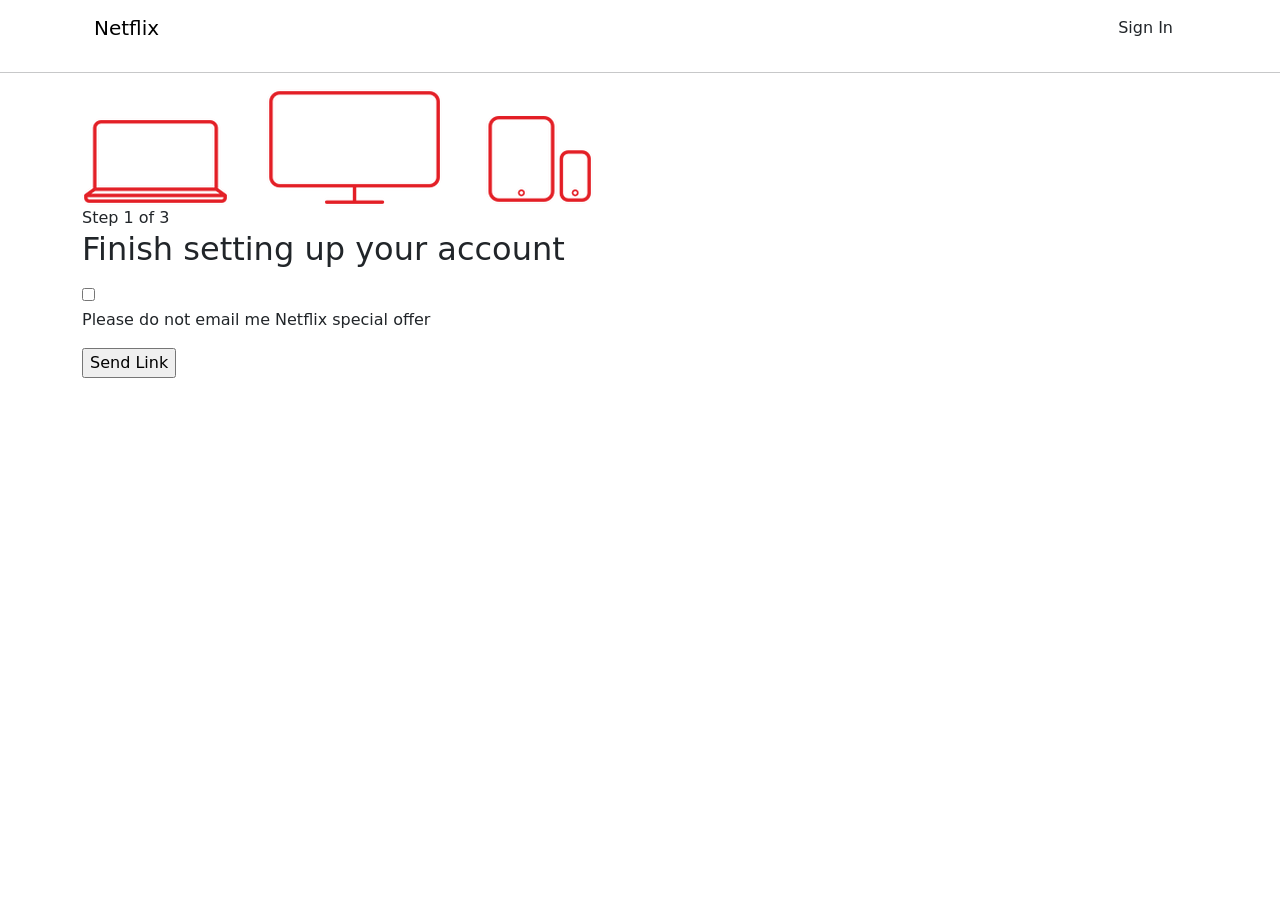
==== getstart.html @ dc1ad597 "Add files via upload" ====
<!DOCTYPE html>
<html lang="en">
  <head>
    <meta charset="UTF-8" />
    <meta name="viewport" content="width=device-width, initial-scale=1.0" />
    <title>Document</title>
    <link
      href="https://cdn.jsdelivr.net/npm/bootstrap@5.3.3/dist/css/bootstrap.min.css"
      rel="stylesheet"
    />
    <link rel="stylesheet" href="../Css/getstart.css" />
  </head>
  <body>
    <div class="container">
      <div class="header">
        <nav class="navbar navbar-expand-lg">
          <div class="container-fluid">
            <a class="navbar-brand netlixTitle" href="#">Netflix</a>
            <a href="../html files/sign.html"><button class="btn signIn" type="submit">Sign In</button></a>
          </div>
        </nav>
      </div>
    </div>
    <hr />
    <div class="section">
      <div class="container">
        <div class="img">
          <img src="../images/compu.png" alt="" />
        </div>
        <div class="step">
          <span>Step 1 of 3</span>
        </div>
        <div class="head">
          <h2>Finish setting up your account</h2>
        </div>
        <div class="para">
          <p id="pr" ></p>
        </div>
        <div class="check">
          <input type="checkbox" name="" id="" />
          <p>Please do not email me Netflix special offer</p>
        </div>
        <div class="button">
            <input type="button" value="Send Link">
        </div>
      </div>
    </div>
  </body>
  <script src="../js files/getstart.js"></script>
</html>
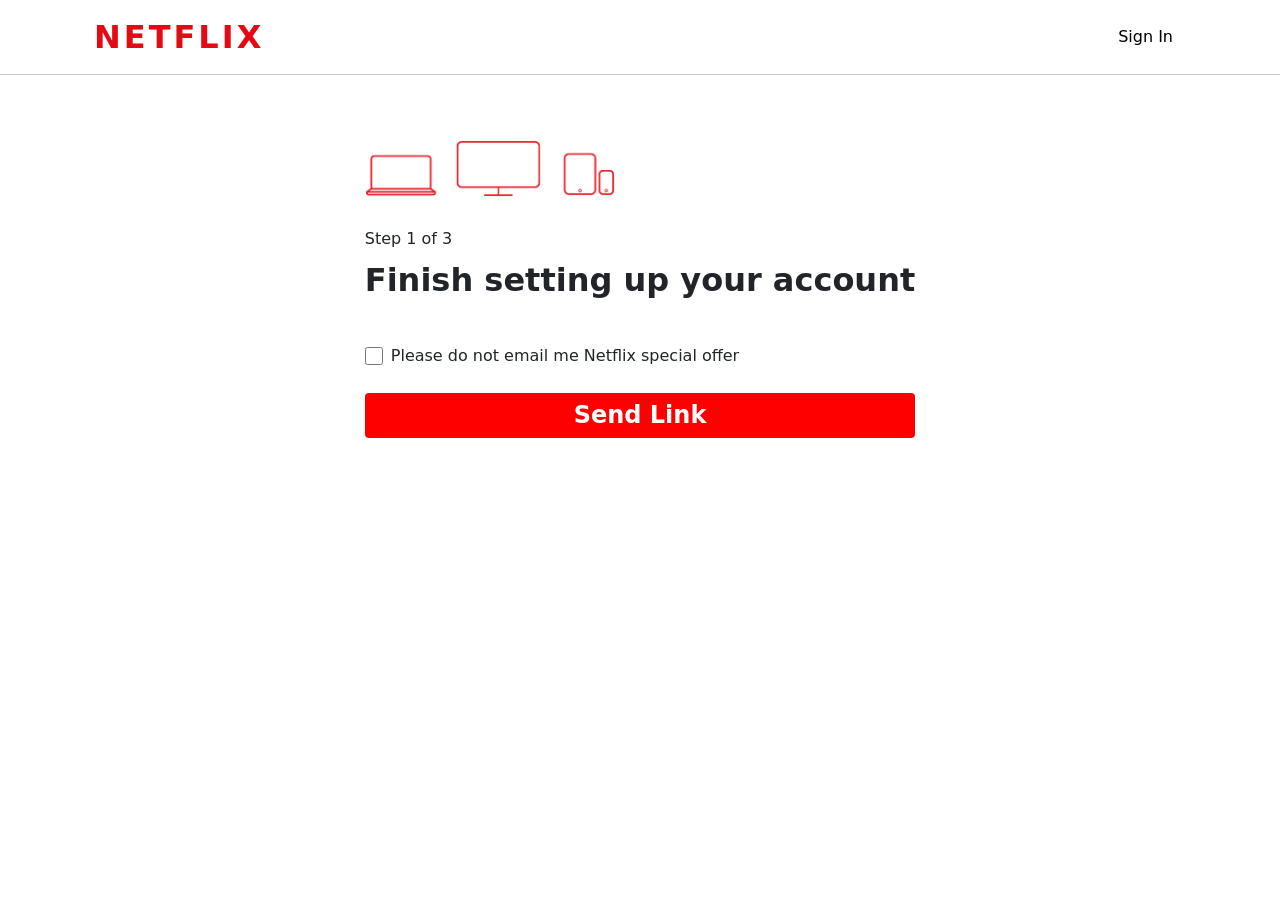
==== commit 07f30793: "Update getstart.html" ====
--- a/getstart.html
+++ b/getstart.html
@@ -8,7 +8,7 @@
       href="https://cdn.jsdelivr.net/npm/bootstrap@5.3.3/dist/css/bootstrap.min.css"
       rel="stylesheet"
     />
-    <link rel="stylesheet" href="../Css/getstart.css" />
+    <link rel="stylesheet" href="getstart.css" />
   </head>
   <body>
     <div class="container">
--- a/getstart.css
+++ b/getstart.css
@@ -0,0 +1,100 @@
+body{
+    opacity: 0;
+    animation: fadeIn 0.6s ease-in-out forwards;
+}
+
+
+@keyframes fadeIn {
+    from {
+        opacity: 0;
+        transform: translateY(20px);
+    }
+    to {
+        opacity: 1;
+        transform: translateY(0);
+    }
+}
+
+hr{
+    margin: 0px;
+}
+
+.netlixTitle {
+  text-transform: uppercase;
+  color: #e50914 !important;
+  letter-spacing: 3px;
+  font-weight: 700;
+  font-size: xx-large !important;
+}
+
+.navbar .signIn {
+  color: black;
+  transition: background-color 0.3s ease;
+}
+
+.navbar .signIn:hover {
+  background: lightgray;
+  color: black;
+}
+
+.section .container {
+  justify-content: center;
+  display: grid;
+  padding: 65px 0px;
+}
+
+.img img {
+  width: 250px;
+  margin-bottom: 30px;
+}
+
+.check {
+  display: flex;
+  margin-bottom: 25px;
+}
+
+.check p {
+  margin-bottom: 0px;
+  padding-left: 8px;
+}
+
+.check input {
+  width: 18px;
+}
+
+.step {
+  margin-bottom: 10px;
+}
+
+.head h2 {
+  font-weight: 700;
+}
+
+.button input {
+  width: 100%;
+  height: 45px;
+  background: red;
+  border: none;
+  color: white;
+  font-size: x-large;
+  font-weight: 700;
+  border-radius: 4px;
+}
+
+.para p {
+  width: 461px;
+  font-size: 17px;
+  font-weight: 400;
+}
+
+.check input[type="checkbox"] {
+  accent-color: black; 
+}
+
+.para{
+    margin: 10px 0px;
+}
+
+.email{
+    font-weight: 700;
+}
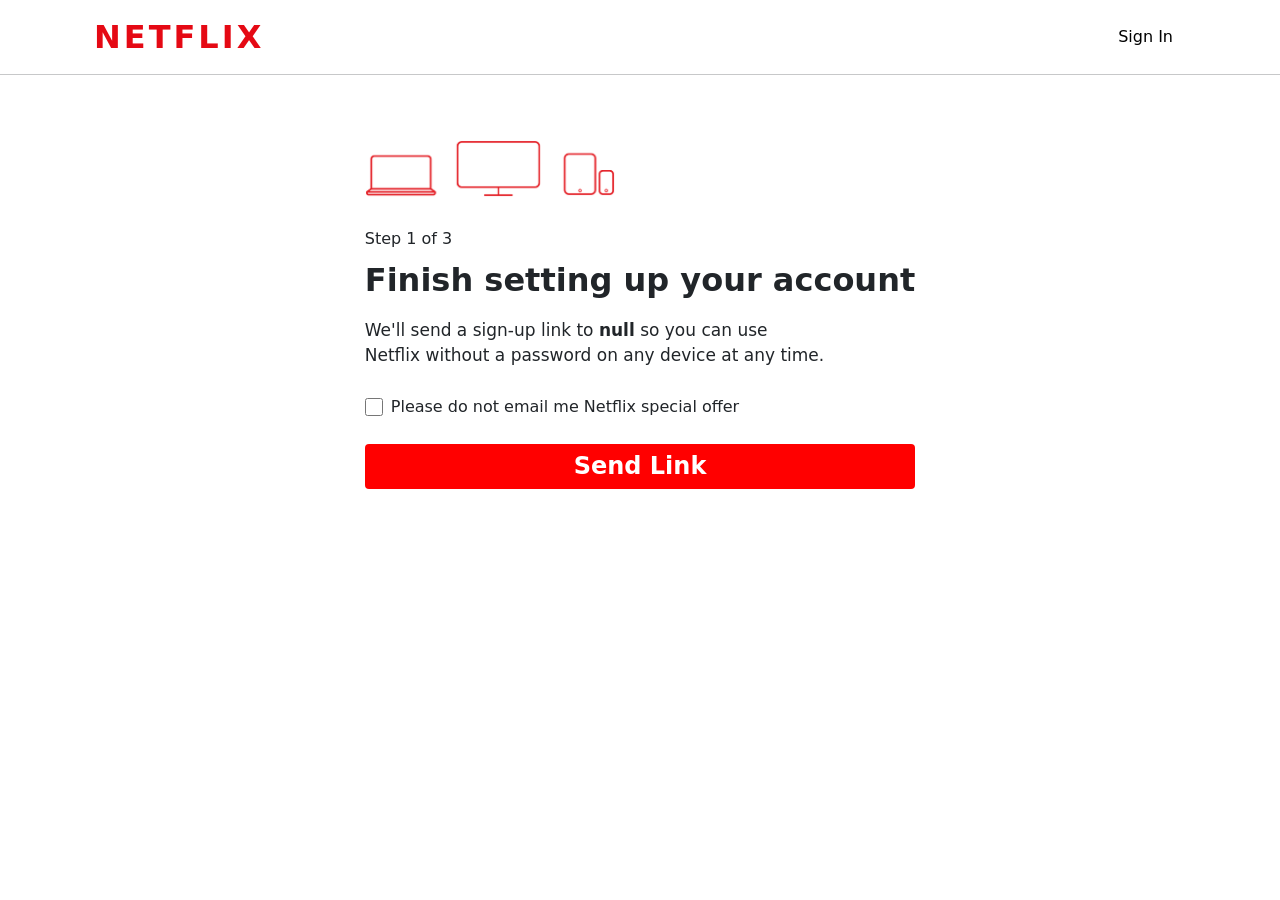
==== commit 6b24b1bd: "Update getstart.html" ====
--- a/getstart.html
+++ b/getstart.html
@@ -46,5 +46,6 @@
       </div>
     </div>
   </body>
-  <script src="../js files/getstart.js"></script>
+  <script src="
+    getstart.js"></script>
 </html>
